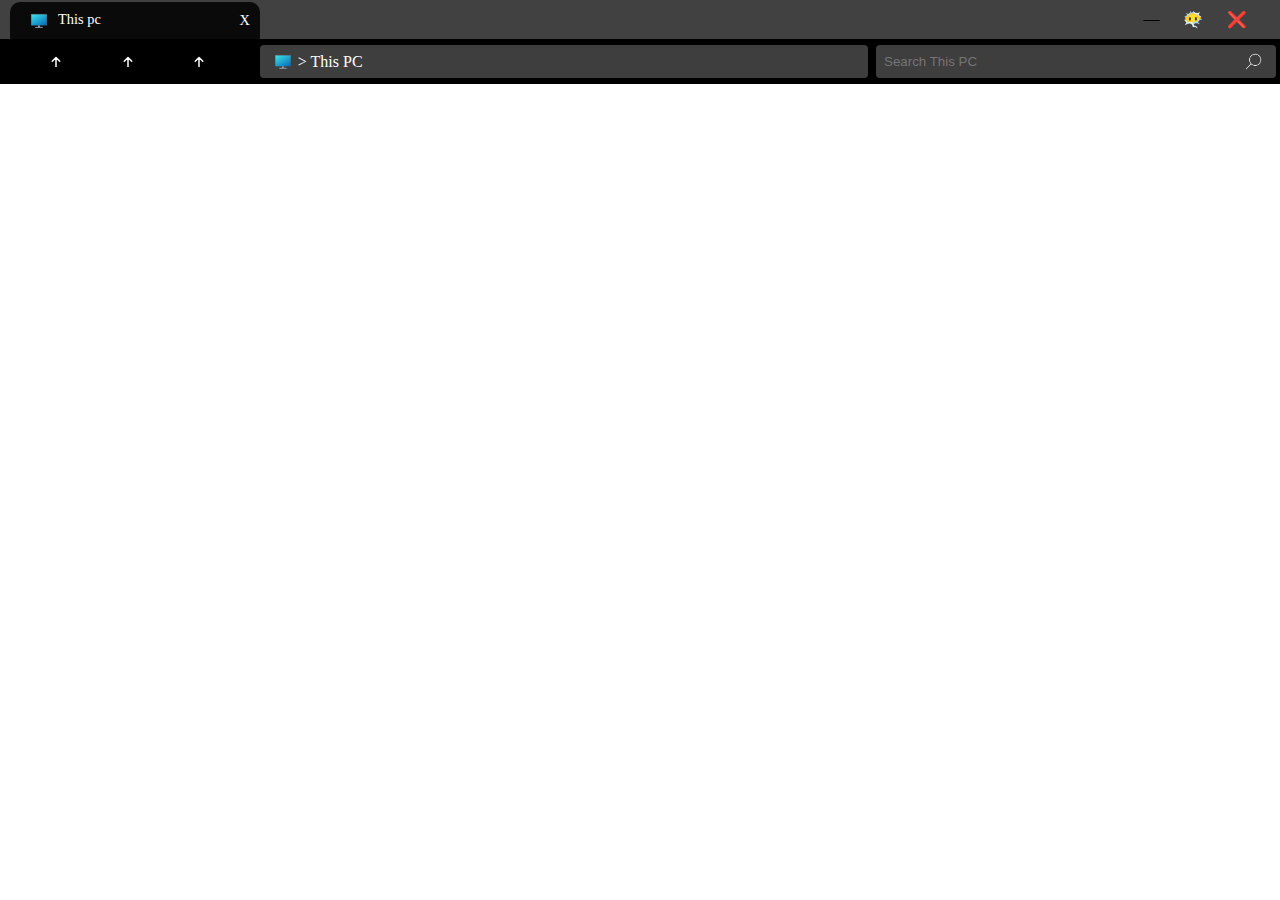
==== explorer.html @ b7e66c07 "explorer added" ====
<!DOCTYPE html>
<html lang="en">

<head>
    <meta charset="UTF-8">
    <meta name="viewport" content="width=device-width, initial-scale=1.0">
    <title>Windows Explorer</title>
    <link rel="stylesheet" href="./styles/explorer-style.css">
</head>

<body>
    <header>
        <div class="task-bar">
            <div class="tabs">
                <div class="thispc">
                    <div><img src="./image/Computer.png">
                        <p>This pc</p></div>
                    <p class="hvr">X</p>
                </div>
                <div class="controls"><a class="hvr" href="home.html">—</a><a class="hvr" href="">😶‍🌫️</a><a class="hvr" href="home.html">❌</a></div>
            </div>
            <div class="tool-bar">
                <div class="arrows"><img id="1q" class="hvr" src="./image/arrow.svg"><img class="hvr" id="2" src="./image/arrow.svg"><img class="hvr"
                      id="3"  src="./image/arrow.svg"></div>
                <div class="tasks"> <img src="./image/Computer.png"> > This PC </div>
                <div  class="search"><input  type="text" placeholder="Search This PC"> <img class="hvr" src="./image/search.webp" alt=""></div>
            </div>
        </div>

    </header>
    <main>

    </main>
</body>

</html>
---- styles/explorer-style.css ----
*{
    margin: 0;
    padding: 0;
    box-sizing: border-box;
}
.thispc{
    background-color: rgba(0, 0, 0, 0.848);
    display:flex;
    justify-content: space-between;
    align-items: center;
    width: 250px;
    height:37px;
    border-radius:10px 10px 0 0 ;
    margin-block: 2px 0px;
    color: white;
    font-size: 0.9rem;
    padding: 10px;
}
.thispc>div{
    display: inline-flex;
}
.thispc img{
    height: 20px;
    margin-inline: 9px;
}
.tabs{
    background-color: rgb(65, 65, 65);
    display: flex;
    align-items: center;
    justify-content: space-between;
    padding-inline: 10px;
}
.controls{
    display: flex;
    justify-content: space-evenly;
    width: 150px;
}
.controls a{
    color: inherit;
    text-decoration: none;
    border-radius: 1px;
}
.tool-bar{
    height: 45px;
    background-color: black;
    display: flex;
    align-items: center;
    justify-content: center;
}
img{
    height: 20px;
    margin-inline: 5px;
    padding: 1px;
}
.arrows{
    display: flex;
    justify-content: space-evenly;
    flex-grow: 1;
}
.search img{
    height: 19px;
    filter: invert(100%);
}
.search,.tasks{
    display: flex;
    align-items: center;
    background-color: rgba(128, 128, 128, 0.488);
    height: 33px;
    padding: 8px;
    margin: 4px;
    border-radius: 4px;
}
.search{
    flex-grow: 2;
    justify-content: space-between;
    max-width: 400px;
}
.search input{
    background-color: transparent;
    border: none;
    outline: none;
    color: white;
}
.tasks{
   flex-grow: 3;
   max-width: 850px;
}
.tool-bar{
    color: white;
}
.hvr:hover{
    background-color: rgba(128, 128, 128, 0.503);
}
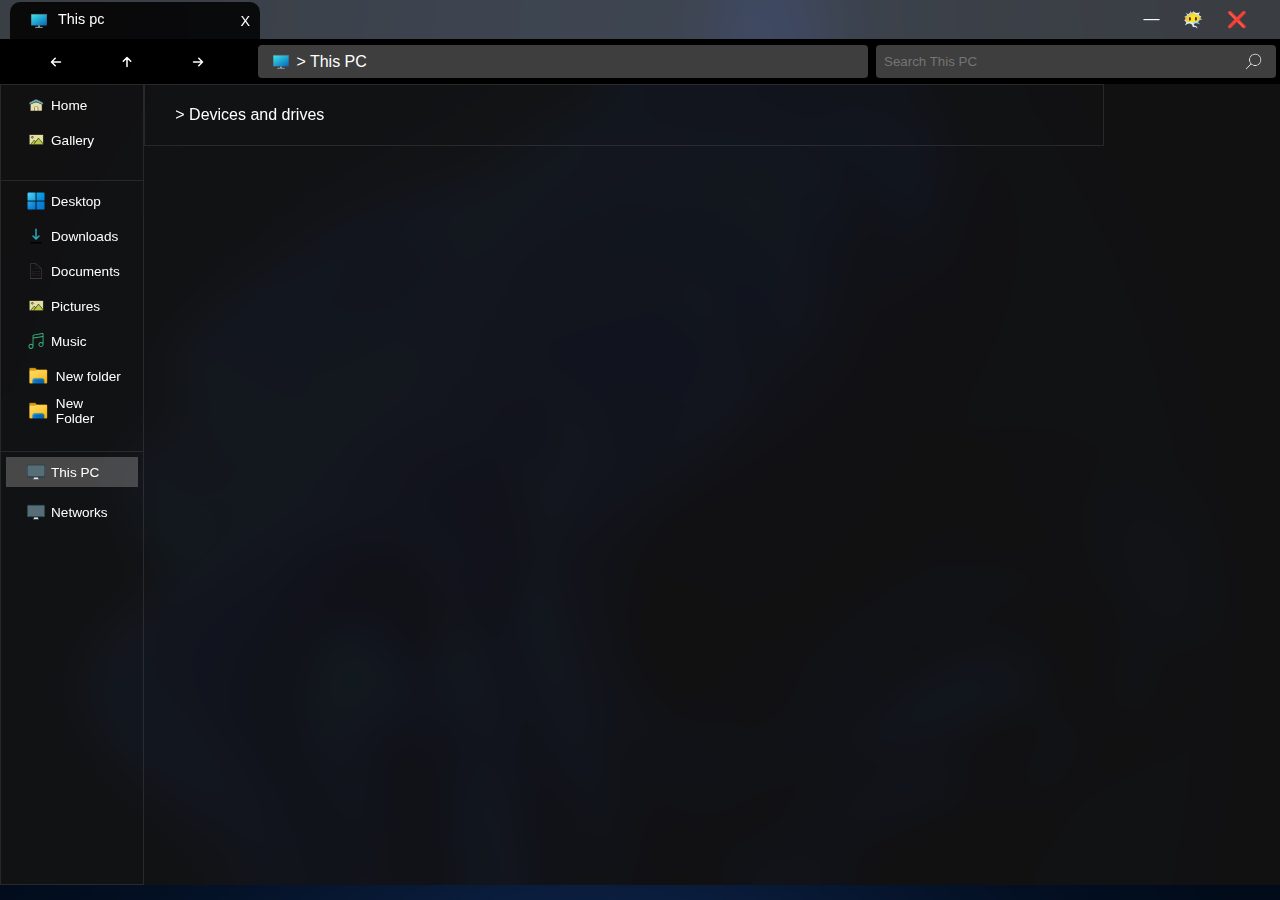
==== commit 850965e8: "exlporer completed" ====
--- a/explorer.html
+++ b/explorer.html
@@ -20,16 +20,73 @@
                 <div class="controls"><a class="hvr" href="home.html">—</a><a class="hvr" href="">😶‍🌫️</a><a class="hvr" href="home.html">❌</a></div>
             </div>
             <div class="tool-bar">
-                <div class="arrows"><img id="1q" class="hvr" src="./image/arrow.svg"><img class="hvr" id="2" src="./image/arrow.svg"><img class="hvr"
-                      id="3"  src="./image/arrow.svg"></div>
+                <div class="arrows"><img id="q1" class="hvr" src="./image/arrow.svg"><img class="hvr" id="q2" src="./image/arrow.svg"><img class="hvr"
+                      id="q3"  src="./image/arrow.svg"></div>
                 <div class="tasks"> <img src="./image/Computer.png"> > This PC </div>
                 <div  class="search"><input  type="text" placeholder="Search This PC"> <img class="hvr" src="./image/search.webp" alt=""></div>
             </div>
         </div>
-
     </header>
     <main>
-
+        <div class="left-side">
+            <div class="first">
+                <div class="loc hvr home"><img src="./image/explorer-home-logo.svg" alt="">Home</div>
+                <div class="loc gallery"><img src="./image/explorer-gallary-logo.svg" alt="">Gallery</div>
+            </div>
+            <div class="second">
+                <div class="loc hvr desktop"><img src="./image/logo.webp" alt="">Desktop</div>
+                <div class="loc hvr downloads"><img src="./image/explorer-download-logo.svg" alt="">Downloads</div>
+                <div class="loc hvr documents"><img src="./image/explorer-document-logo.svg" alt="">Documents</div>
+                <div class="loc hvr pictures"><img src="./image/explorer-gallary-logo.svg" alt="">Pictures</div>
+                <div class="loc hvr music"><img src="./image/explorer-music-logo.svg" alt="">Music</div>
+                <div class="loc hvr folder"><img src="./image/File_Explorer_Icon.webp" alt="">New folder</div>
+                <div class="loc hvr folder"><img src="./image/File_Explorer_Icon.webp" alt="">New Folder</div>
+            </div>
+           <div class="third">
+            <details>
+                <summary class="loc hvr"><img src="./image/explorer-desktop-logo.svg">This PC</summary>
+                <div class="loc hvr os"><img src="./image/drive.png">OS(C:)</div>
+                <div class="loc hvr LDD"><img src="./image/drive.png">Local Disk(D:)</div>
+                <div class="loc hvr LDE"><img src="./image/drive.png">Local Disk(E:)</div>
+            </details>
+            <div class="loc hvr net"><img src="./image/explorer-desktop-logo.svg">Networks</div>
+           </div>
+        </div>
+        <div class="right-side">
+            <details class="thispc-content ">
+                <summary class="hvr loc">> Devices and drives</summary>
+                <div class=" drives os hvr">
+                    <img class="tpc" src="./image/drive.png">
+                    <div class=" os">
+                        <p>OS(C:)</p>
+                        <div class="cont">
+                            <div class="filler"></div>
+                        </div>
+                        <p>79.4 GB free of 161 GB</p>
+                    </div>
+                </div>
+                <div class=" drives os hvr">
+                    <img class="tpc" src="./image/drive.png">
+                    <div class=" os">
+                        <p>Local Disk(D:)</p>
+                        <div class="cont">
+                            <div class="filler" style=" width:13%"></div>
+                        </div>
+                        <p>274 GB free of 290 GB</p>
+                    </div>
+                </div>
+                <div class=" drives os hvr">
+                    <img class="tpc" src="./image/drive.png">
+                    <div class=" os">
+                        <p>Local Disk(E:)</p>
+                        <div class="cont">
+                            <div class="filler"style=" width:1%"></div>
+                        </div>
+                        <p>2.9 GB free of 3 GB</p>
+                    </div>
+                </div>
+            </details>
+        </div>
     </main>
 </body>
 
--- a/styles/explorer-style.css
+++ b/styles/explorer-style.css
@@ -2,6 +2,15 @@
     margin: 0;
     padding: 0;
     box-sizing: border-box;
+    font-family: sans-serif;
+}
+body{
+    background-color: black;
+    color: white;
+    background-image: url(../image/wallpaperflare.com_wallpaper.jpg);
+    width: 100vw;
+    background-size: cover;
+    background-position: center;
 }
 .thispc{
     background-color: rgba(0, 0, 0, 0.848);
@@ -24,11 +33,18 @@
     margin-inline: 9px;
 }
 .tabs{
-    background-color: rgb(65, 65, 65);
+    backdrop-filter: blur(30px);
+    background-color: rgba(92, 91, 91, 0.637);
     display: flex;
     align-items: center;
     justify-content: space-between;
     padding-inline: 10px;
+}
+#q1{
+    transform: rotate(-90deg);
+}
+#q3{
+    transform: rotate(90deg);
 }
 .controls{
     display: flex;
@@ -90,4 +106,65 @@
 }
 .hvr:hover{
     background-color: rgba(128, 128, 128, 0.503);
+}
+.left-side{
+    border: 1px solid rgba(134, 134, 134, 0.205);
+    display: inline-flex;
+    flex-direction: column;
+    gap: 20px;
+    height:89dvh;
+    font-size: 0.85rem;
+}
+
+.loc{
+    display: flex;
+    align-items: center;
+    height: 20px;
+    /* background-color: bisque; */
+    padding: 15px;
+    margin: 5px;
+    color: white;
+}
+.second,.third{
+    border-top: 1px solid rgba(134, 134, 134, 0.205);
+}
+main{
+    display: flex;
+    align-items: flex-start;
+    backdrop-filter: blur(20px);
+    background-color: rgba(18, 18, 18, 0.948);
+}
+.right-side{
+    display: flex;
+    width: 90vw;
+}
+.drives{
+    display: inline-flex;
+    font-size: 0.7rem;
+    /* border: 2px solid wheat; */
+    padding: 10px;
+    width: 245px;
+}
+.drives img{
+    height: 50px;
+}
+.drives .cont{
+    width: 160px;
+    height: 14px;
+    margin: 5px;
+    background-color: white;
+    padding: 1px;
+}
+.filler{
+    width: 50%;
+    background-color: blue;
+    height: 99%;
+}
+.thispc-content{
+    padding: 10px;
+    width: 75vw;
+    border: 1px solid rgba(134, 134, 134, 0.205);
+}
+.third summary{
+    background-color: rgba(128, 128, 128, 0.503);
 }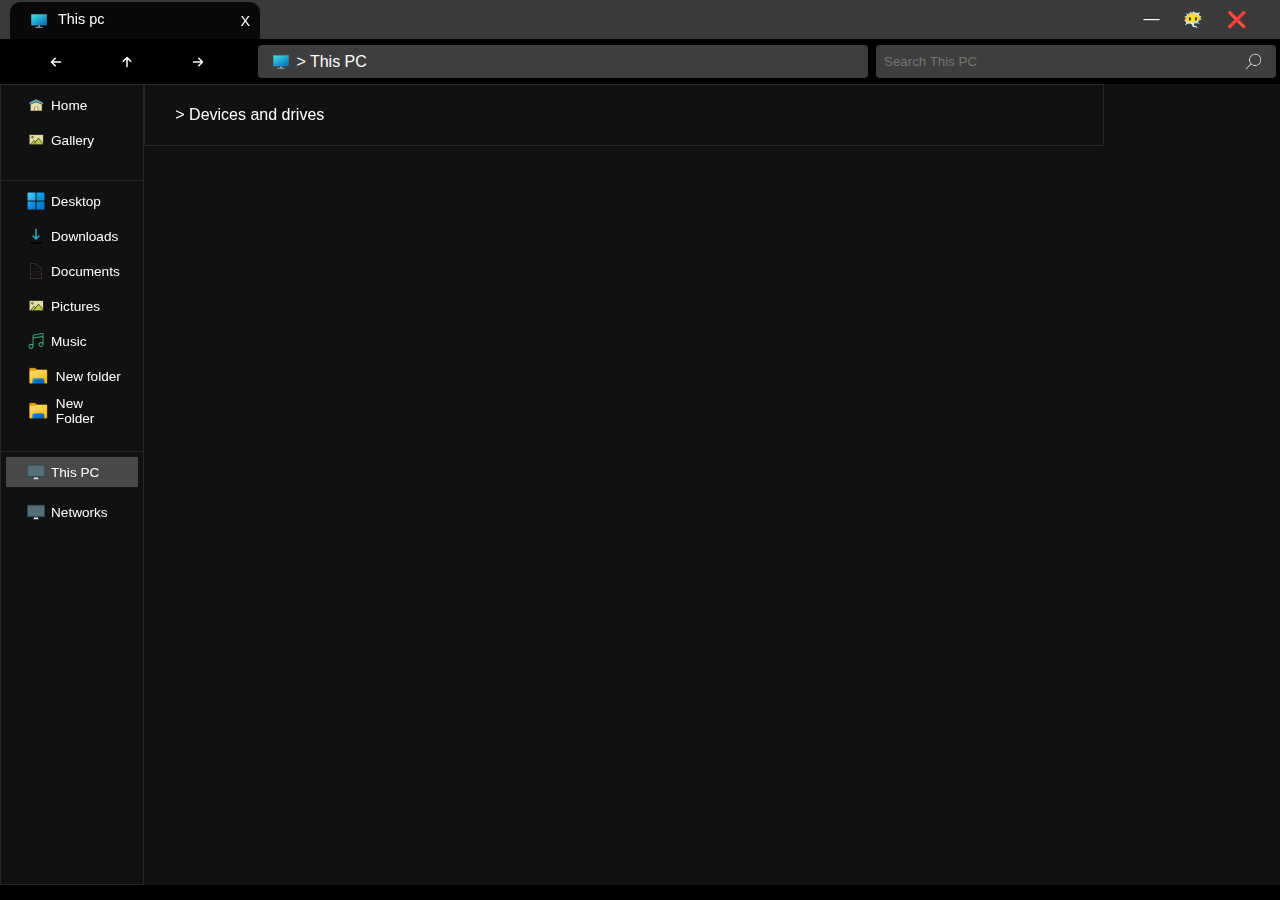
==== commit 054ea8eb: "deleted the extra page for started button and merged into home" ====
--- a/explorer.html
+++ b/explorer.html
@@ -15,7 +15,7 @@
                 <div class="thispc">
                     <div><img src="./image/Computer.png">
                         <p>This pc</p></div>
-                    <p class="hvr">X</p>
+                    <a href="home.html"><p class="hvr">X</p></a>
                 </div>
                 <div class="controls"><a class="hvr" href="home.html">—</a><a class="hvr" href="">😶‍🌫️</a><a class="hvr" href="home.html">❌</a></div>
             </div>
--- a/styles/explorer-style.css
+++ b/styles/explorer-style.css
@@ -4,13 +4,18 @@
     box-sizing: border-box;
     font-family: sans-serif;
 }
+a{
+    color:inherit;
+    text-decoration: none;
+}
 body{
     background-color: black;
-    color: white;
+     color: white;
+    /*
     background-image: url(../image/wallpaperflare.com_wallpaper.jpg);
     width: 100vw;
     background-size: cover;
-    background-position: center;
+    background-position: center; */
 }
 .thispc{
     background-color: rgba(0, 0, 0, 0.848);
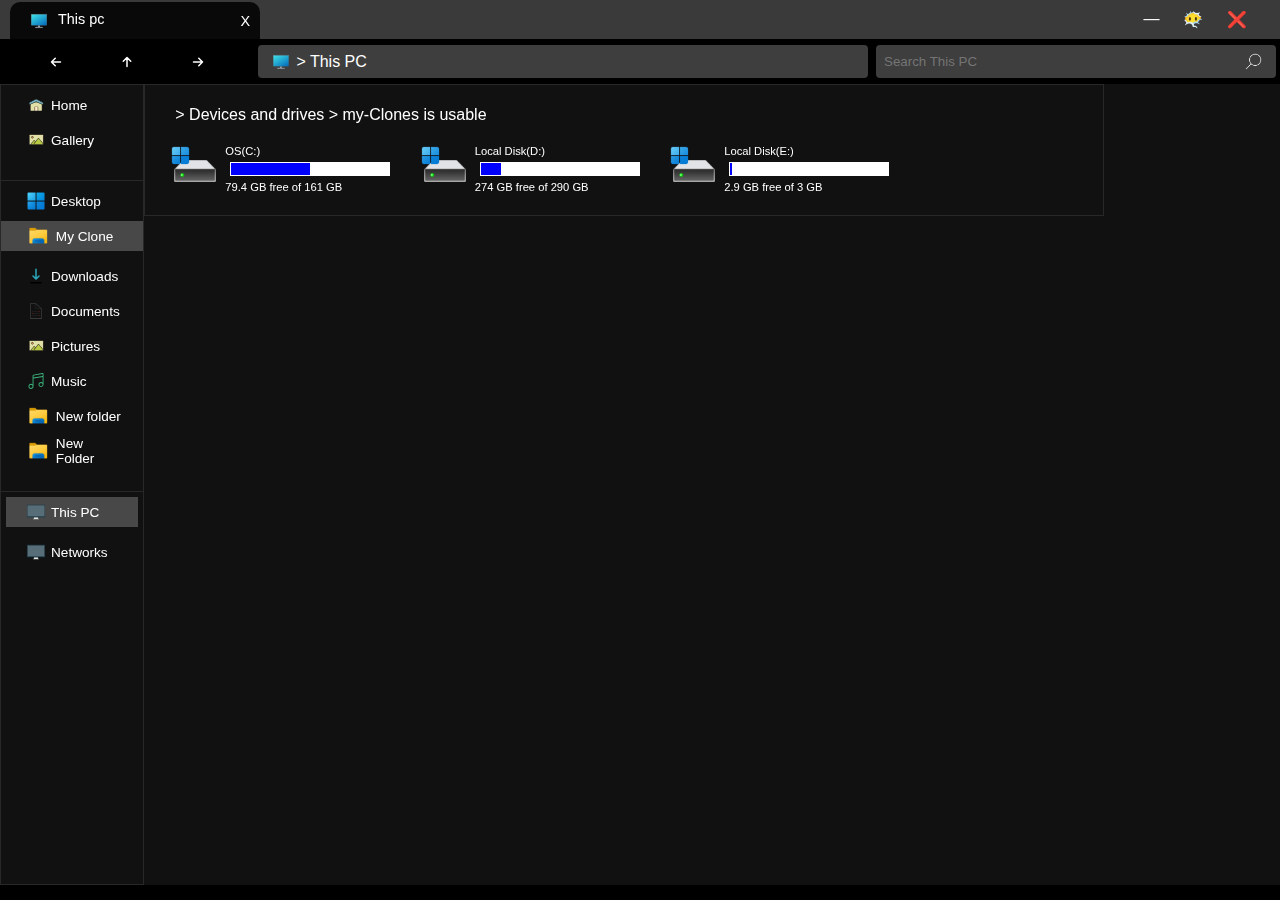
==== commit dc2545cc: "animation and clones aded" ====
--- a/explorer.html
+++ b/explorer.html
@@ -5,6 +5,7 @@
     <meta charset="UTF-8">
     <meta name="viewport" content="width=device-width, initial-scale=1.0">
     <title>Windows Explorer</title>
+    <link rel="shortcut icon" href="./image/logo.webp" type="image/x-icon">
     <link rel="stylesheet" href="./styles/explorer-style.css">
 </head>
 
@@ -14,16 +15,21 @@
             <div class="tabs">
                 <div class="thispc">
                     <div><img src="./image/Computer.png">
-                        <p>This pc</p></div>
-                    <a href="home.html"><p class="hvr">X</p></a>
+                        <p>This pc</p>
+                    </div>
+                    <a href="home.html">
+                        <p class="hvr">X</p>
+                    </a>
                 </div>
-                <div class="controls"><a class="hvr" href="home.html">—</a><a class="hvr" href="">😶‍🌫️</a><a class="hvr" href="home.html">❌</a></div>
+                <div class="controls"><a class="hvr" href="home.html">—</a><a class="hvr" href="">😶‍🌫️</a><a
+                        class="hvr" href="home.html">❌</a></div>
             </div>
             <div class="tool-bar">
-                <div class="arrows"><img id="q1" class="hvr" src="./image/arrow.svg"><img class="hvr" id="q2" src="./image/arrow.svg"><img class="hvr"
-                      id="q3"  src="./image/arrow.svg"></div>
+                <div class="arrows"><img id="q1" class="hvr" src="./image/arrow.svg"><img class="hvr" id="q2"
+                        src="./image/arrow.svg"><img class="hvr" id="q3" src="./image/arrow.svg"></div>
                 <div class="tasks"> <img src="./image/Computer.png"> > This PC </div>
-                <div  class="search"><input  type="text" placeholder="Search This PC"> <img class="hvr" src="./image/search.webp" alt=""></div>
+                <div class="search"><input type="text" placeholder="Search This PC"> <img class="hvr"
+                        src="./image/search.webp" alt=""></div>
             </div>
         </div>
     </header>
@@ -35,6 +41,44 @@
             </div>
             <div class="second">
                 <div class="loc hvr desktop"><img src="./image/logo.webp" alt="">Desktop</div>
+                <details>
+                    <summary>
+                        <div class="loc hvr desktop"><img src="./image/File_Explorer_Icon.webp" alt="">My Clone</div>
+                    </summary>
+                    <div class="my-clones ">
+                        <a href="https://jovial-puppy-c62964.netlify.app/">
+                            <div class="flipcart cln hvr">
+                                <img src="./image/Microsoft_Edge.png">
+                                <p>flipcart</p>
+                            </div>
+                        </a>
+                        <a href="https://omkardalu.github.io/apple-clone/">
+                            <div class="Apple.com cln hvr">
+                                <img src="./image/Microsoft_Edge.png">
+                                <p>Apple.com</p>
+                            </div>
+                        </a>
+                        <a href="https://omkardalu.github.io/windows-clone/">
+                            <div class="windows-11 cln hvr">
+                                <img src="./image/Microsoft_Edge.png">
+                                <p>Windows 11</p>
+                            </div>
+                        </a>
+                        <a href="https://singular-macaron-e9a502.netlify.app/">
+                            <div class="whatsapp cln hvr">
+                                <img src="./image/Microsoft_Edge.png">
+                                <p>WhatsApp</p>
+                            </div>
+                        </a>
+                        <a href="https://stunning-marigold-c91692.netlify.app/">
+                            <div class="olamovies cln hvr">
+                                <img src="./image/Microsoft_Edge.png">
+                                <p>Olamovies</p>
+                            </div>
+                        </a>
+                    </div>
+                </details>
+
                 <div class="loc hvr downloads"><img src="./image/explorer-download-logo.svg" alt="">Downloads</div>
                 <div class="loc hvr documents"><img src="./image/explorer-document-logo.svg" alt="">Documents</div>
                 <div class="loc hvr pictures"><img src="./image/explorer-gallary-logo.svg" alt="">Pictures</div>
@@ -42,19 +86,19 @@
                 <div class="loc hvr folder"><img src="./image/File_Explorer_Icon.webp" alt="">New folder</div>
                 <div class="loc hvr folder"><img src="./image/File_Explorer_Icon.webp" alt="">New Folder</div>
             </div>
-           <div class="third">
-            <details>
-                <summary class="loc hvr"><img src="./image/explorer-desktop-logo.svg">This PC</summary>
-                <div class="loc hvr os"><img src="./image/drive.png">OS(C:)</div>
-                <div class="loc hvr LDD"><img src="./image/drive.png">Local Disk(D:)</div>
-                <div class="loc hvr LDE"><img src="./image/drive.png">Local Disk(E:)</div>
-            </details>
-            <div class="loc hvr net"><img src="./image/explorer-desktop-logo.svg">Networks</div>
-           </div>
+            <div class="third">
+                <details>
+                    <summary class="loc hvr"><img src="./image/explorer-desktop-logo.svg">This PC</summary>
+                    <div class="loc hvr os"><img src="./image/drive.png">OS(C:)</div>
+                    <div class="loc hvr LDD"><img src="./image/drive.png">Local Disk(D:)</div>
+                    <div class="loc hvr LDE"><img src="./image/drive.png">Local Disk(E:)</div>
+                </details>
+                <div class="loc hvr net"><img src="./image/explorer-desktop-logo.svg">Networks</div>
+            </div>
         </div>
         <div class="right-side">
-            <details class="thispc-content ">
-                <summary class="hvr loc">> Devices and drives</summary>
+            <div class="thispc-content ">
+                <summary class="hvr loc">> Devices and drives > my-Clones is usable</summary>
                 <div class=" drives os hvr">
                     <img class="tpc" src="./image/drive.png">
                     <div class=" os">
@@ -80,13 +124,14 @@
                     <div class=" os">
                         <p>Local Disk(E:)</p>
                         <div class="cont">
-                            <div class="filler"style=" width:1%"></div>
+                            <div class="filler" style=" width:1%"></div>
                         </div>
                         <p>2.9 GB free of 3 GB</p>
                     </div>
                 </div>
-            </details>
+            </div>
         </div>
+        
     </main>
 </body>
 
--- a/styles/explorer-style.css
+++ b/styles/explorer-style.css
@@ -170,6 +170,22 @@
     width: 75vw;
     border: 1px solid rgba(134, 134, 134, 0.205);
 }
-.third summary{
+.third summary,.second summary{
+    list-style: none;
     background-color: rgba(128, 128, 128, 0.503);
+}
+.my-clones{
+    position: absolute;
+    left: 140px;
+    top: 0px;
+    width: 80vw;
+    background-color:  rgba(18, 18, 18, 0.948);
+    backdrop-filter: blur(20px);
+}
+.cln{
+    display: flex;
+    align-items: center;
+    margin: 12px;
+    padding: 5px;
+    border: 1px solid rgba(134, 134, 134, 0.205);
 }